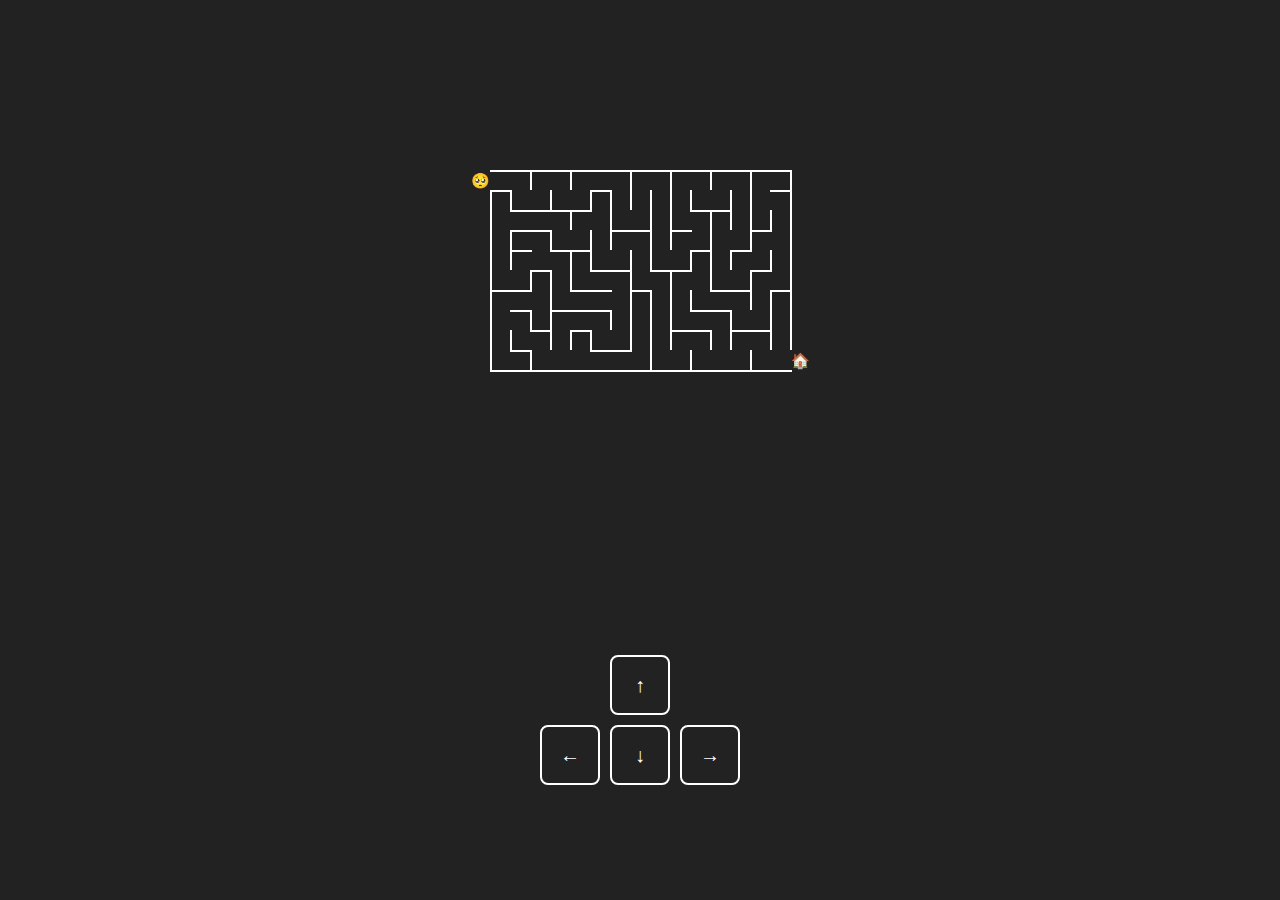
==== index.html @ 15ded59b "Level Up Logic" ====
<html lang="en">
<head>
    <meta charset="UTF-8">
    <meta http-equiv="X-UA-Compatible" content="IE=edge">
    <meta name="viewport" content="width=device-width, initial-scale=1.0">
    <title>Game</title>
    <link rel="stylesheet" href="style.css">
</head>
<body>
    <div id="container">
        <div class="mbox">
        <div id="maze">
            <div id="thingie">
                <div class="emo" id="emo">🥺</div>
            </div>
            <div id="home">
                <div class="emo">🏠</div>
            </div>
            <div class="barrier" id="top"></div>
            <div class="barrier" id="bottom"></div>
        </div>
            </div>
        <div class="controls">
            <div class="buttons">
                <button class="btn" id="bu"><div class="chevron">↑</div></button>
                <button class="btn" id="bd"><div class="chevron">↓</div></button>
                <button class="btn" id="bl"><div class="chevron">←</div></button>
                <button class="btn" id="br"><div class="chevron">→</div></button>
            </div>
        </div>
    </div>

    <script src="script.js"></script>
</body>
</html>
---- style.css ----
body {
	touch-action: pan-y;
}
#container {
	position: absolute;
	top: 0;
	left: 0;
	right: 0;
	bottom: 0;
	background: #4174d3;
	display: grid;
	grid-template-rows: 60% 40%;
}

#maze {
	position: absolute;
	width: 340px;
	height: 240px;
	/*background: #39a;
	
	align-self: center;
	justify-self: center;
	place-self: center center;*/
	top: 30vh;
	left: 50%;
	transform: translate(-50%, -50%);
}

.mbox,
.controls {
	height: 100%;
	background: #222;
	display: grid;
}

.buttons {
	width: 210px;
	height: 140px;
	background: #222;
	align-self: center;
	justify-self: center;
	display: grid;
	grid-template-rows: 70px 70px;
	grid-template-columns: 70px 70px 70px;
}

.btn {
	width: 60px;
	height: 60px;
	border: 2px #fff solid;
	border-bottom: 2px #fff solid;
	align-self: center;
	justify-self: center;
	cursor: pointer;
	border-radius: 8px;
	display: grid;
	/*box-shadow: 4px 4px 10px rgba(255, 255, 255, 0.2);*/
}
.chevron {
	height: 20px;
	width: 20px;
	align-self: center;
	justify-self: center;
	color: #222;
	font-size: 20px;
	line-height: 20px;
	text-align: center;
	color: #fff;
}

#bu {
	grid-column-start: 2;
}
#bd {
	grid-column-start: 2;
	grid-row-start: 2;
}
#bl {
	grid-column-start: 1;
	grid-row-start: 2;
}
#br {
	grid-column-start: 3;
	grid-row-start: 2;
}

#thingie,
#home {
	position: absolute;
	top: 100px;
	left: 100px;
	width: 20px;
	height: 20px;
	border-radius: 20px;
	/*background: #39a;
	transition: all .1s;*/
}

.emo {
	position: absolute;
	top: 4px;
	left: 1px;
	width: 13px;
	height: 13px;
	border-radius: 20px;
	font-size: 15px;
	line-height: 15px;
	text-align: left;
}

.barrier {
	position: absolute;
	background: #fff;
}

#top {
	top: 20px;
	left: 20px;
	width: 300px;
	height: 2px;
}

#bottom {
	top: 220px;
	left: 20px;
	width: 302px;
	height: 2px;
}

/*style reset*/
button {
	display: inline-block;
	border: none;
	padding: none;
	margin: 0;
	outline: none;
	-webkit-appearance: none;
	-moz-appearance: none;
	background: none;
	-webkit-tap-highlight-color: transparent;
}

button:hover,
button:focus {
	-webkit-appearance: none;
}

button:focus {
	outline: none;
}

button:active {
	transform: scale(1);
	-webkit-appearance: none;
}
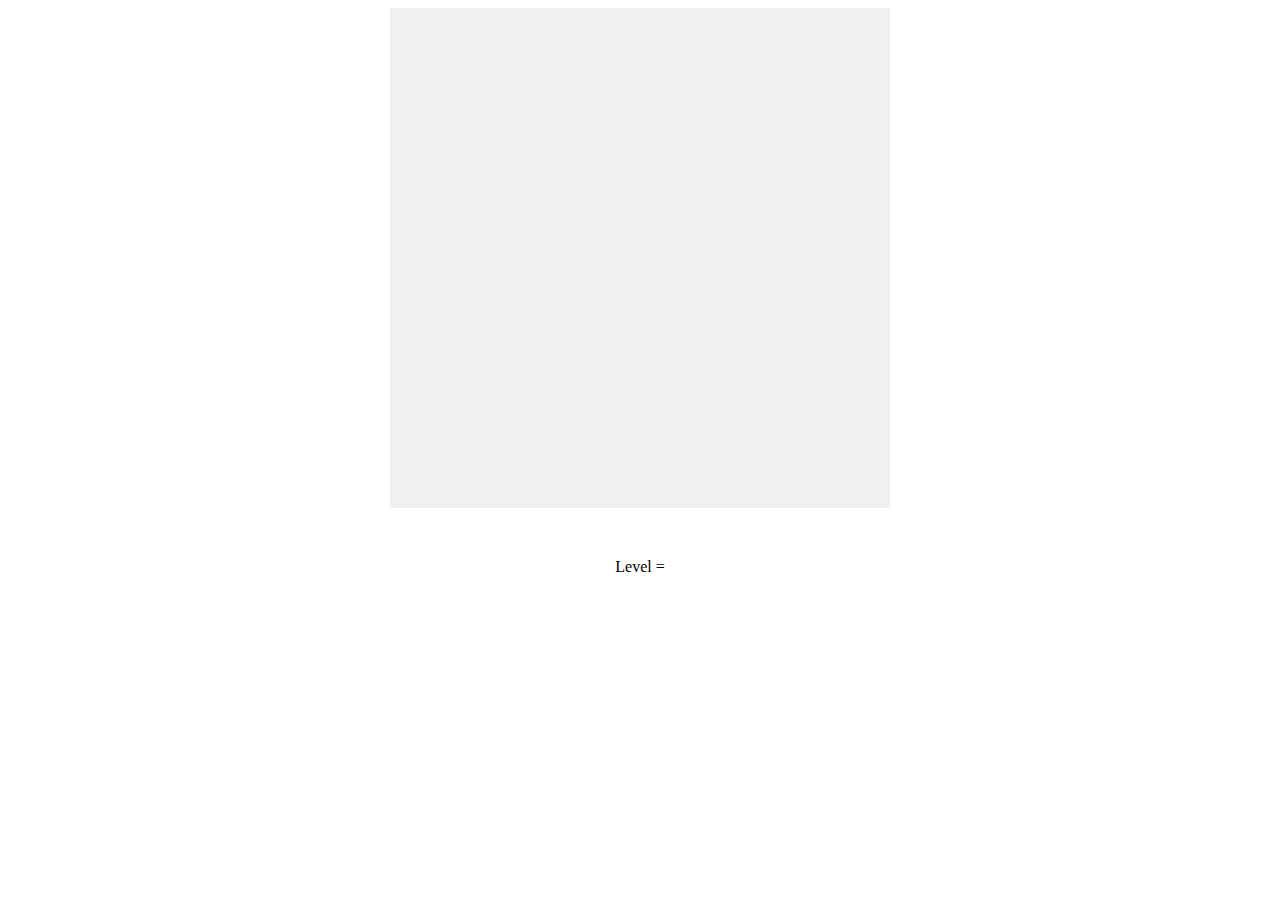
==== commit 8228c28a: "Migration file" ====
--- a/index.html
+++ b/index.html
@@ -1,35 +1,23 @@
+<!DOCTYPE html>
 <html lang="en">
 <head>
     <meta charset="UTF-8">
-    <meta http-equiv="X-UA-Compatible" content="IE=edge">
     <meta name="viewport" content="width=device-width, initial-scale=1.0">
-    <title>Game</title>
-    <link rel="stylesheet" href="style.css">
+    <title>Maze Game</title>
+    <style>
+        canvas {
+            display: block;
+            margin: 0 auto;
+            background-color: #f0f0f0;
+        }
+    </style>
 </head>
 <body>
-    <div id="container">
-        <div class="mbox">
-        <div id="maze">
-            <div id="thingie">
-                <div class="emo" id="emo">🥺</div>
-            </div>
-            <div id="home">
-                <div class="emo">🏠</div>
-            </div>
-            <div class="barrier" id="top"></div>
-            <div class="barrier" id="bottom"></div>
-        </div>
-            </div>
-        <div class="controls">
-            <div class="buttons">
-                <button class="btn" id="bu"><div class="chevron">↑</div></button>
-                <button class="btn" id="bd"><div class="chevron">↓</div></button>
-                <button class="btn" id="bl"><div class="chevron">←</div></button>
-                <button class="btn" id="br"><div class="chevron">→</div></button>
-            </div>
-        </div>
-    </div>
-
-    <script src="script.js"></script>
+    <canvas id="mazeCanvas" width="500" height="500"></canvas>
+    <script src="gpt.js"></script>
+    <center>
+        <p id="text" style="color:white;">Done</p>
+        <p id="level">Level = </p>
+    </center>
 </body>
 </html>
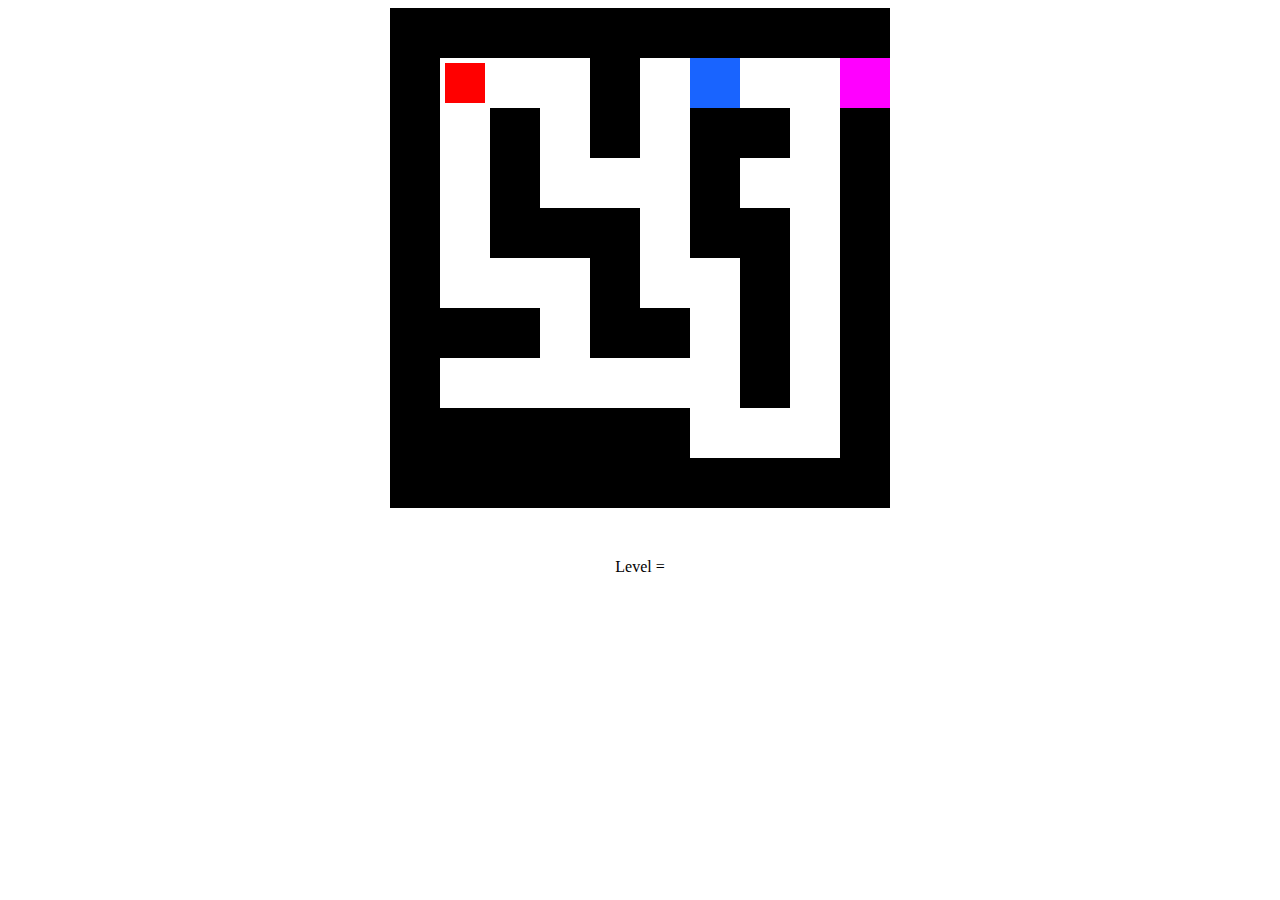
==== commit 13a66a71: "Migration file" ====
--- a/index.html
+++ b/index.html
@@ -14,7 +14,7 @@
 </head>
 <body>
     <canvas id="mazeCanvas" width="500" height="500"></canvas>
-    <script src="gpt.js"></script>
+    <script src="script.js"></script>
     <center>
         <p id="text" style="color:white;">Done</p>
         <p id="level">Level = </p>
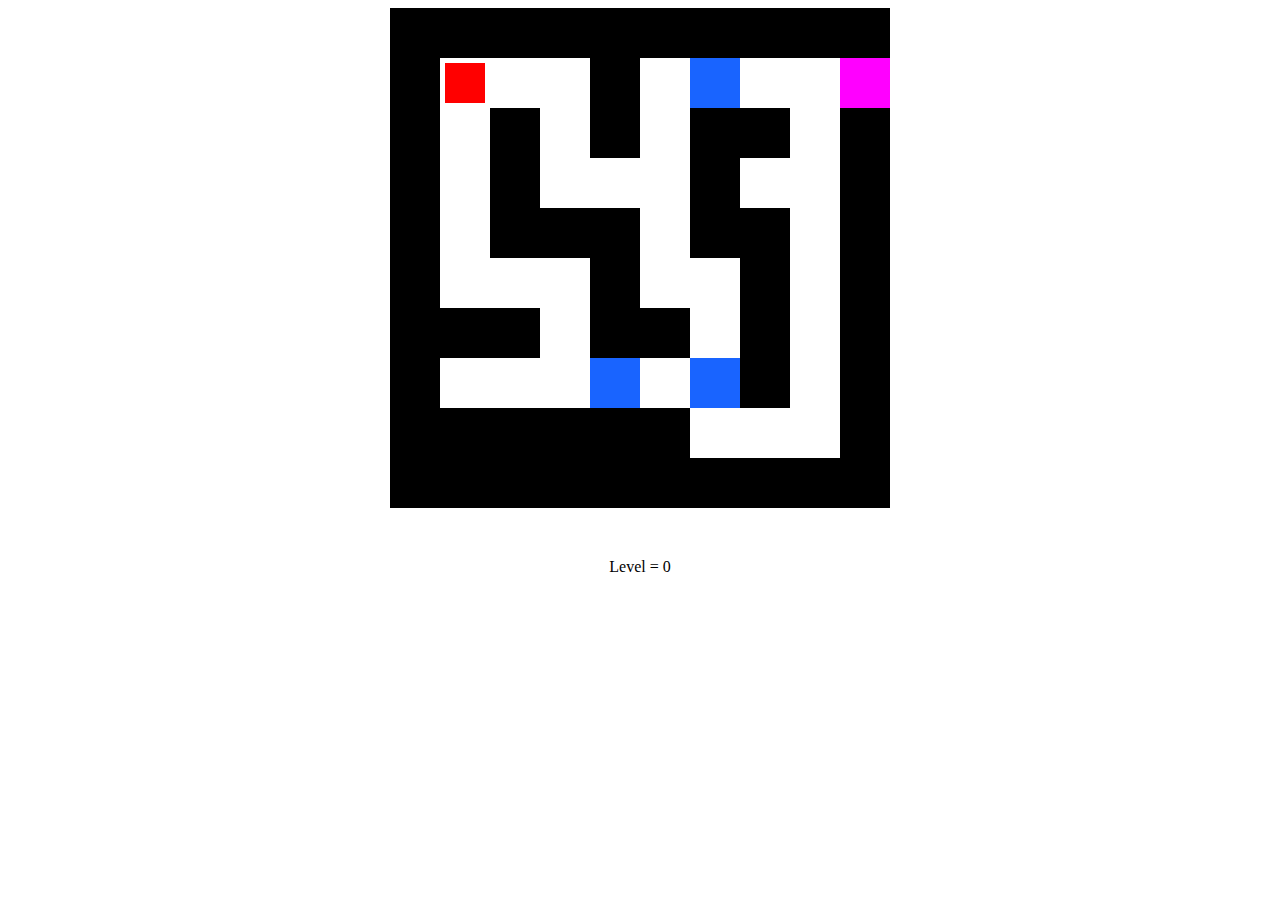
==== commit f00f481e: "Update Level Up Logic" ====
--- a/index.html
+++ b/index.html
@@ -14,7 +14,7 @@
 </head>
 <body>
     <canvas id="mazeCanvas" width="500" height="500"></canvas>
-    <script src="script.js"></script>
+    <script src="index.js"></script>
     <center>
         <p id="text" style="color:white;">Done</p>
         <p id="level">Level = </p>
